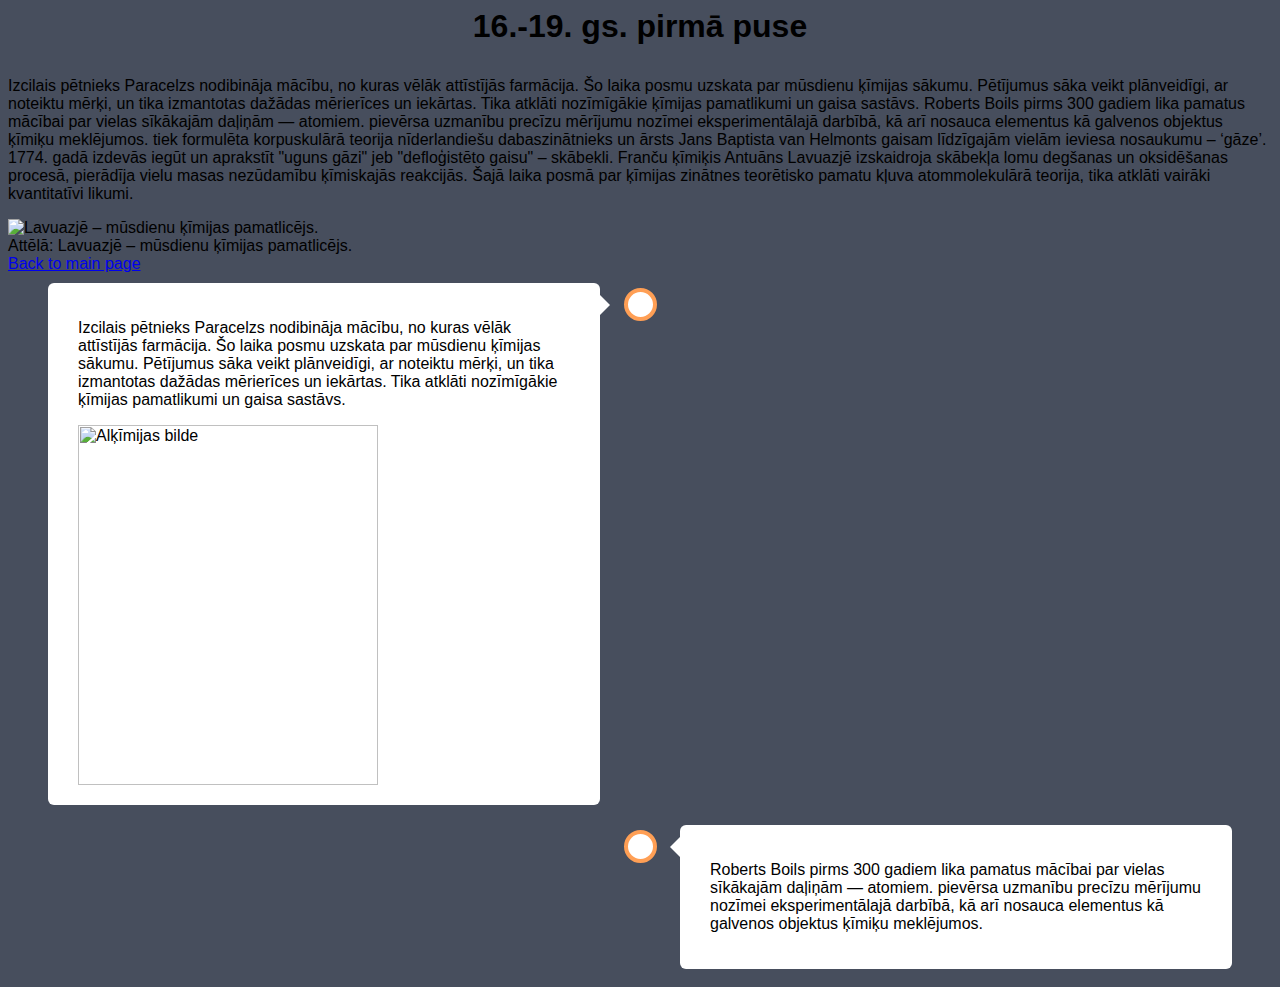
==== Page1.html @ 3df02d64 "Continued doing Homepage.html and began writing in Page1.html (work is required to make Page1.html r" ====
<head>
    <meta name="viewport" content="width=device-width, initial-scale=1.0">
    <style>
    * {
      box-sizing: border-box;
    }
    
    body {
      background-color: #474e5d;
      font-family: Helvetica, sans-serif;
    }
    
    /* The actual timeline (the vertical ruler) */
    .timeline {
      position: relative;
      max-width: 1200px;
      margin: 0 auto;
    }
    
    /* The actual timeline (the vertical ruler) */
    .timeline::after {
      content: '';
      position: absolute;
      width: 6px;
      background-color: white;
      top: 0;
      bottom: 0;
      left: 50%;
      margin-left: -3px;
    }
    
    /* Container around content */
    .container {
      padding: 10px 40px;
      position: relative;
      background-color: inherit;
      width: 50%;
    }
    
    /* The circles on the timeline */
    .container::after {
      content: '';
      position: absolute;
      width: 25px;
      height: 25px;
      right: -17px;
      background-color: white;
      border: 4px solid #FF9F55;
      top: 15px;
      border-radius: 50%;
      z-index: 1;
    }
    
    /* Place the container to the left */
    .left {
      left: 0;
    }
    
    /* Place the container to the right */
    .right {
      left: 50%;
    }
    
    /* Add arrows to the left container (pointing right) */
    .left::before {
      content: " ";
      height: 0;
      position: absolute;
      top: 22px;
      width: 0;
      z-index: 1;
      right: 30px;
      border: medium solid white;
      border-width: 10px 0 10px 10px;
      border-color: transparent transparent transparent white;
    }
    
    /* Add arrows to the right container (pointing left) */
    .right::before {
      content: " ";
      height: 0;
      position: absolute;
      top: 22px;
      width: 0;
      z-index: 1;
      left: 30px;
      border: medium solid white;
      border-width: 10px 10px 10px 0;
      border-color: transparent white transparent transparent;
    }
    
    /* Fix the circle for containers on the right side */
    .right::after {
      left: -16px;
    }
    
    /* The actual content */
    .content {
      padding: 20px 30px;
      background-color: white;
      position: relative;
      border-radius: 6px;
    }
    
    /* Media queries - Responsive timeline on screens less than 600px wide */
    @media screen and (max-width: 600px) {
      /* Place the timelime to the left */
      .timeline::after {
      left: 31px;
      }
      
      /* Full-width containers */
      .container {
      width: 100%;
      padding-left: 70px;
      padding-right: 25px;
      }
      
      /* Make sure that all arrows are pointing leftwards */
      .container::before {
      left: 60px;
      border: medium solid white;
      border-width: 10px 10px 10px 0;
      border-color: transparent white transparent transparent;
      }
    
      /* Make sure all circles are at the same spot */
      .left::after, .right::after {
      left: 15px;
      }
      
      /* Make all right containers behave like the left ones */
      .right {
      left: 0%;
      }
    }
    </style>
</head>
<body>
    <h1>
        <p style = "text-align:center">16.-19. gs. pirmā puse</p>
    </h1>
    <p>
        Izcilais pētnieks Paracelzs nodibināja mācību, no kuras vēlāk attīstījās farmācija. Šo laika posmu uzskata par mūsdienu ķīmijas sākumu. Pētījumus sāka veikt plānveidīgi, ar noteiktu mērķi, un tika izmantotas dažādas mērierīces un iekārtas. Tika atklāti nozīmīgākie ķīmijas pamatlikumi un gaisa sastāvs.
        Roberts Boils pirms 300 gadiem lika pamatus mācībai par vielas sīkākajām daļiņām — atomiem. pievērsa uzmanību precīzu mērījumu nozīmei eksperimentālajā darbībā, kā arī nosauca elementus kā galvenos objektus ķīmiķu meklējumos.
        tiek formulēta korpuskulārā teorija
        nīderlandiešu dabaszinātnieks un ārsts Jans Baptista van Helmonts gaisam līdzīgajām vielām ieviesa nosaukumu – ‘gāze’.
        1774. gadā izdevās iegūt un aprakstīt "uguns gāzi" jeb "defloģistēto gaisu" – skābekli.
        Franču ķīmiķis Antuāns Lavuazjē izskaidroja skābekļa lomu degšanas un oksidēšanas procesā, pierādīja vielu masas nezūdamību ķīmiskajās reakcijās. Šajā laika posmā par ķīmijas zinātnes teorētisko pamatu kļuva atommolekulārā teorija, tika atklāti vairāki kvantitatīvi likumi.
    </p>
    <img src="https://resources.cdn.uzdevumi.lv/1d538822-b7e2-41b8-9268-977f93be36aa/luvazj%C4%93.png" alt="Lavuazjē – mūsdienu ķīmijas pamatlicējs."> <br>
    <a> Attēlā: Lavuazjē – mūsdienu ķīmijas pamatlicējs.</a> <br>
    <a href="Homepage.html">Back to main page</a>

    <div class="container left">
        <div class="content">
            <p>Izcilais pētnieks Paracelzs nodibināja mācību, no kuras vēlāk attīstījās farmācija. Šo laika posmu uzskata par mūsdienu ķīmijas sākumu. Pētījumus sāka veikt plānveidīgi, ar noteiktu mērķi, un tika izmantotas dažādas mērierīces un iekārtas. Tika atklāti nozīmīgākie ķīmijas pamatlikumi un gaisa sastāvs.</p>
            <img src="https://upload.wikimedia.org/wikipedia/commons/c/c1/JosephWright-Alchemist-1.jpg" alt="Alķīmijas bilde" style="width:300px; height:360px"> <br>
        </div>
      </div>
      <div class="container right">
        <div class="content">
            <p>Roberts Boils pirms 300 gadiem lika pamatus mācībai par vielas sīkākajām daļiņām — atomiem. pievērsa uzmanību precīzu mērījumu nozīmei eksperimentālajā darbībā, kā arī nosauca elementus kā galvenos objektus ķīmiķu meklējumos.</p>
        </div>
      </div>
</body>
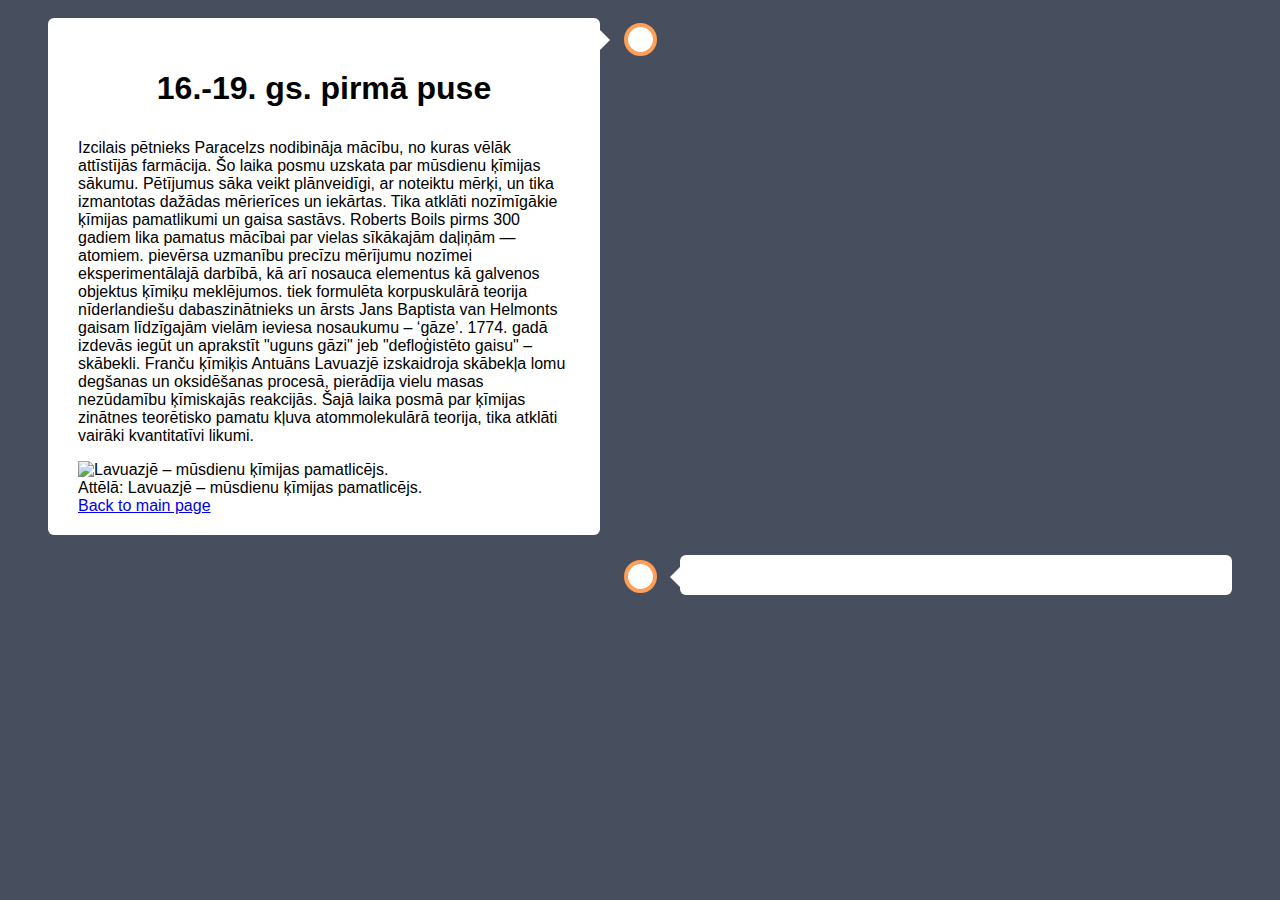
==== commit 44ee56e9: "Update Page1.html" ====
--- a/Page1.html
+++ b/Page1.html
@@ -1,166 +1,166 @@
 <head>
     <meta name="viewport" content="width=device-width, initial-scale=1.0">
     <style>
-    * {
-      box-sizing: border-box;
-    }
-    
-    body {
-      background-color: #474e5d;
-      font-family: Helvetica, sans-serif;
-    }
-    
-    /* The actual timeline (the vertical ruler) */
-    .timeline {
-      position: relative;
-      max-width: 1200px;
-      margin: 0 auto;
-    }
-    
-    /* The actual timeline (the vertical ruler) */
-    .timeline::after {
-      content: '';
-      position: absolute;
-      width: 6px;
-      background-color: white;
-      top: 0;
-      bottom: 0;
-      left: 50%;
-      margin-left: -3px;
-    }
-    
-    /* Container around content */
-    .container {
-      padding: 10px 40px;
-      position: relative;
-      background-color: inherit;
-      width: 50%;
-    }
-    
-    /* The circles on the timeline */
-    .container::after {
-      content: '';
-      position: absolute;
-      width: 25px;
-      height: 25px;
-      right: -17px;
-      background-color: white;
-      border: 4px solid #FF9F55;
-      top: 15px;
-      border-radius: 50%;
-      z-index: 1;
-    }
-    
-    /* Place the container to the left */
-    .left {
-      left: 0;
-    }
-    
-    /* Place the container to the right */
-    .right {
-      left: 50%;
-    }
-    
-    /* Add arrows to the left container (pointing right) */
-    .left::before {
-      content: " ";
-      height: 0;
-      position: absolute;
-      top: 22px;
-      width: 0;
-      z-index: 1;
-      right: 30px;
-      border: medium solid white;
-      border-width: 10px 0 10px 10px;
-      border-color: transparent transparent transparent white;
-    }
-    
-    /* Add arrows to the right container (pointing left) */
-    .right::before {
-      content: " ";
-      height: 0;
-      position: absolute;
-      top: 22px;
-      width: 0;
-      z-index: 1;
-      left: 30px;
-      border: medium solid white;
-      border-width: 10px 10px 10px 0;
-      border-color: transparent white transparent transparent;
-    }
-    
-    /* Fix the circle for containers on the right side */
-    .right::after {
-      left: -16px;
-    }
-    
-    /* The actual content */
-    .content {
-      padding: 20px 30px;
-      background-color: white;
-      position: relative;
-      border-radius: 6px;
-    }
-    
-    /* Media queries - Responsive timeline on screens less than 600px wide */
-    @media screen and (max-width: 600px) {
-      /* Place the timelime to the left */
-      .timeline::after {
-      left: 31px;
+      * {
+        box-sizing: border-box;
       }
       
-      /* Full-width containers */
-      .container {
-      width: 100%;
-      padding-left: 70px;
-      padding-right: 25px;
+      body {
+        background-color: #474e5d;
+        font-family: Helvetica, sans-serif;
       }
       
-      /* Make sure that all arrows are pointing leftwards */
-      .container::before {
-      left: 60px;
-      border: medium solid white;
-      border-width: 10px 10px 10px 0;
-      border-color: transparent white transparent transparent;
-      }
-    
-      /* Make sure all circles are at the same spot */
-      .left::after, .right::after {
-      left: 15px;
+      /* The actual timeline (the vertical ruler) */
+      .timeline {
+        position: relative;
+        max-width: 1200px;
+        margin: 0 auto;
       }
       
-      /* Make all right containers behave like the left ones */
+      /* The actual timeline (the vertical ruler) */
+      .timeline::after {
+        content: '';
+        position: absolute;
+        width: 6px;
+        background-color: white;
+        top: 0;
+        bottom: 0;
+        left: 50%;
+        margin-left: -3px;
+      }
+      
+      /* Container around content */
+      .container {
+        padding: 10px 40px;
+        position: relative;
+        background-color: inherit;
+        width: 50%;
+      }
+      
+      /* The circles on the timeline */
+      .container::after {
+        content: '';
+        position: absolute;
+        width: 25px;
+        height: 25px;
+        right: -17px;
+        background-color: white;
+        border: 4px solid #FF9F55;
+        top: 15px;
+        border-radius: 50%;
+        z-index: 1;
+      }
+      
+      /* Place the container to the left */
+      .left {
+        left: 0;
+      }
+      
+      /* Place the container to the right */
       .right {
-      left: 0%;
+        left: 50%;
       }
-    }
-    </style>
+      
+      /* Add arrows to the left container (pointing right) */
+      .left::before {
+        content: " ";
+        height: 0;
+        position: absolute;
+        top: 22px;
+        width: 0;
+        z-index: 1;
+        right: 30px;
+        border: medium solid white;
+        border-width: 10px 0 10px 10px;
+        border-color: transparent transparent transparent white;
+      }
+      
+      /* Add arrows to the right container (pointing left) */
+      .right::before {
+        content: " ";
+        height: 0;
+        position: absolute;
+        top: 22px;
+        width: 0;
+        z-index: 1;
+        left: 30px;
+        border: medium solid white;
+        border-width: 10px 10px 10px 0;
+        border-color: transparent white transparent transparent;
+      }
+      
+      /* Fix the circle for containers on the right side */
+      .right::after {
+        left: -16px;
+      }
+      
+      /* The actual content */
+      .content {
+        padding: 20px 30px;
+        background-color: white;
+        position: relative;
+        border-radius: 6px;
+      }
+      
+      /* Media queries - Responsive timeline on screens less than 600px wide */
+      @media screen and (max-width: 600px) {
+        /* Place the timelime to the left */
+        .timeline::after {
+        left: 31px;
+        }
+        
+        /* Full-width containers */
+        .container {
+        width: 100%;
+        padding-left: 70px;
+        padding-right: 25px;
+        }
+        
+        /* Make sure that all arrows are pointing leftwards */
+        .container::before {
+        left: 60px;
+        border: medium solid white;
+        border-width: 10px 10px 10px 0;
+        border-color: transparent white transparent transparent;
+        }
+      
+        /* Make sure all circles are at the same spot */
+        .left::after, .right::after {
+        left: 15px;
+        }
+        
+        /* Make all right containers behave like the left ones */
+        .right {
+        left: 0%;
+        }
+      }
+      </style>
 </head>
-<body>
-    <h1>
-        <p style = "text-align:center">16.-19. gs. pirmā puse</p>
-    </h1>
-    <p>
-        Izcilais pētnieks Paracelzs nodibināja mācību, no kuras vēlāk attīstījās farmācija. Šo laika posmu uzskata par mūsdienu ķīmijas sākumu. Pētījumus sāka veikt plānveidīgi, ar noteiktu mērķi, un tika izmantotas dažādas mērierīces un iekārtas. Tika atklāti nozīmīgākie ķīmijas pamatlikumi un gaisa sastāvs.
-        Roberts Boils pirms 300 gadiem lika pamatus mācībai par vielas sīkākajām daļiņām — atomiem. pievērsa uzmanību precīzu mērījumu nozīmei eksperimentālajā darbībā, kā arī nosauca elementus kā galvenos objektus ķīmiķu meklējumos.
-        tiek formulēta korpuskulārā teorija
-        nīderlandiešu dabaszinātnieks un ārsts Jans Baptista van Helmonts gaisam līdzīgajām vielām ieviesa nosaukumu – ‘gāze’.
-        1774. gadā izdevās iegūt un aprakstīt "uguns gāzi" jeb "defloģistēto gaisu" – skābekli.
-        Franču ķīmiķis Antuāns Lavuazjē izskaidroja skābekļa lomu degšanas un oksidēšanas procesā, pierādīja vielu masas nezūdamību ķīmiskajās reakcijās. Šajā laika posmā par ķīmijas zinātnes teorētisko pamatu kļuva atommolekulārā teorija, tika atklāti vairāki kvantitatīvi likumi.
-    </p>
-    <img src="https://resources.cdn.uzdevumi.lv/1d538822-b7e2-41b8-9268-977f93be36aa/luvazj%C4%93.png" alt="Lavuazjē – mūsdienu ķīmijas pamatlicējs."> <br>
-    <a> Attēlā: Lavuazjē – mūsdienu ķīmijas pamatlicējs.</a> <br>
-    <a href="Homepage.html">Back to main page</a>
+<body> 
 
     <div class="container left">
         <div class="content">
-            <p>Izcilais pētnieks Paracelzs nodibināja mācību, no kuras vēlāk attīstījās farmācija. Šo laika posmu uzskata par mūsdienu ķīmijas sākumu. Pētījumus sāka veikt plānveidīgi, ar noteiktu mērķi, un tika izmantotas dažādas mērierīces un iekārtas. Tika atklāti nozīmīgākie ķīmijas pamatlikumi un gaisa sastāvs.</p>
-            <img src="https://upload.wikimedia.org/wikipedia/commons/c/c1/JosephWright-Alchemist-1.jpg" alt="Alķīmijas bilde" style="width:300px; height:360px"> <br>
-        </div>
-      </div>
-      <div class="container right">
-        <div class="content">
-            <p>Roberts Boils pirms 300 gadiem lika pamatus mācībai par vielas sīkākajām daļiņām — atomiem. pievērsa uzmanību precīzu mērījumu nozīmei eksperimentālajā darbībā, kā arī nosauca elementus kā galvenos objektus ķīmiķu meklējumos.</p>
-        </div>
-      </div>
+            
+    <h1>
+      <p style = "text-align:center">16.-19. gs. pirmā puse</p>
+  </h1>
+  <p>
+      Izcilais pētnieks Paracelzs nodibināja mācību, no kuras vēlāk attīstījās farmācija. Šo laika posmu uzskata par mūsdienu ķīmijas sākumu. Pētījumus sāka veikt plānveidīgi, ar noteiktu mērķi, un tika izmantotas dažādas mērierīces un iekārtas. Tika atklāti nozīmīgākie ķīmijas pamatlikumi un gaisa sastāvs.
+      Roberts Boils pirms 300 gadiem lika pamatus mācībai par vielas sīkākajām daļiņām — atomiem. pievērsa uzmanību precīzu mērījumu nozīmei eksperimentālajā darbībā, kā arī nosauca elementus kā galvenos objektus ķīmiķu meklējumos.
+      tiek formulēta korpuskulārā teorija
+      nīderlandiešu dabaszinātnieks un ārsts Jans Baptista van Helmonts gaisam līdzīgajām vielām ieviesa nosaukumu – ‘gāze’.
+      1774. gadā izdevās iegūt un aprakstīt "uguns gāzi" jeb "defloģistēto gaisu" – skābekli.
+      Franču ķīmiķis Antuāns Lavuazjē izskaidroja skābekļa lomu degšanas un oksidēšanas procesā, pierādīja vielu masas nezūdamību ķīmiskajās reakcijās. Šajā laika posmā par ķīmijas zinātnes teorētisko pamatu kļuva atommolekulārā teorija, tika atklāti vairāki kvantitatīvi likumi.
+  </p>
+  <img src="https://resources.cdn.uzdevumi.lv/1d538822-b7e2-41b8-9268-977f93be36aa/luvazj%C4%93.png" alt="Lavuazjē – mūsdienu ķīmijas pamatlicējs."> <br>
+  <a> Attēlā: Lavuazjē – mūsdienu ķīmijas pamatlicējs.</a> <br>
+  <a href="Homepage.html">Back to main page</a>
+
+  </div>
+  </div>
+  <div class="container right">
+    <div class="content">
+        
+  </div>
+</div>
 </body>
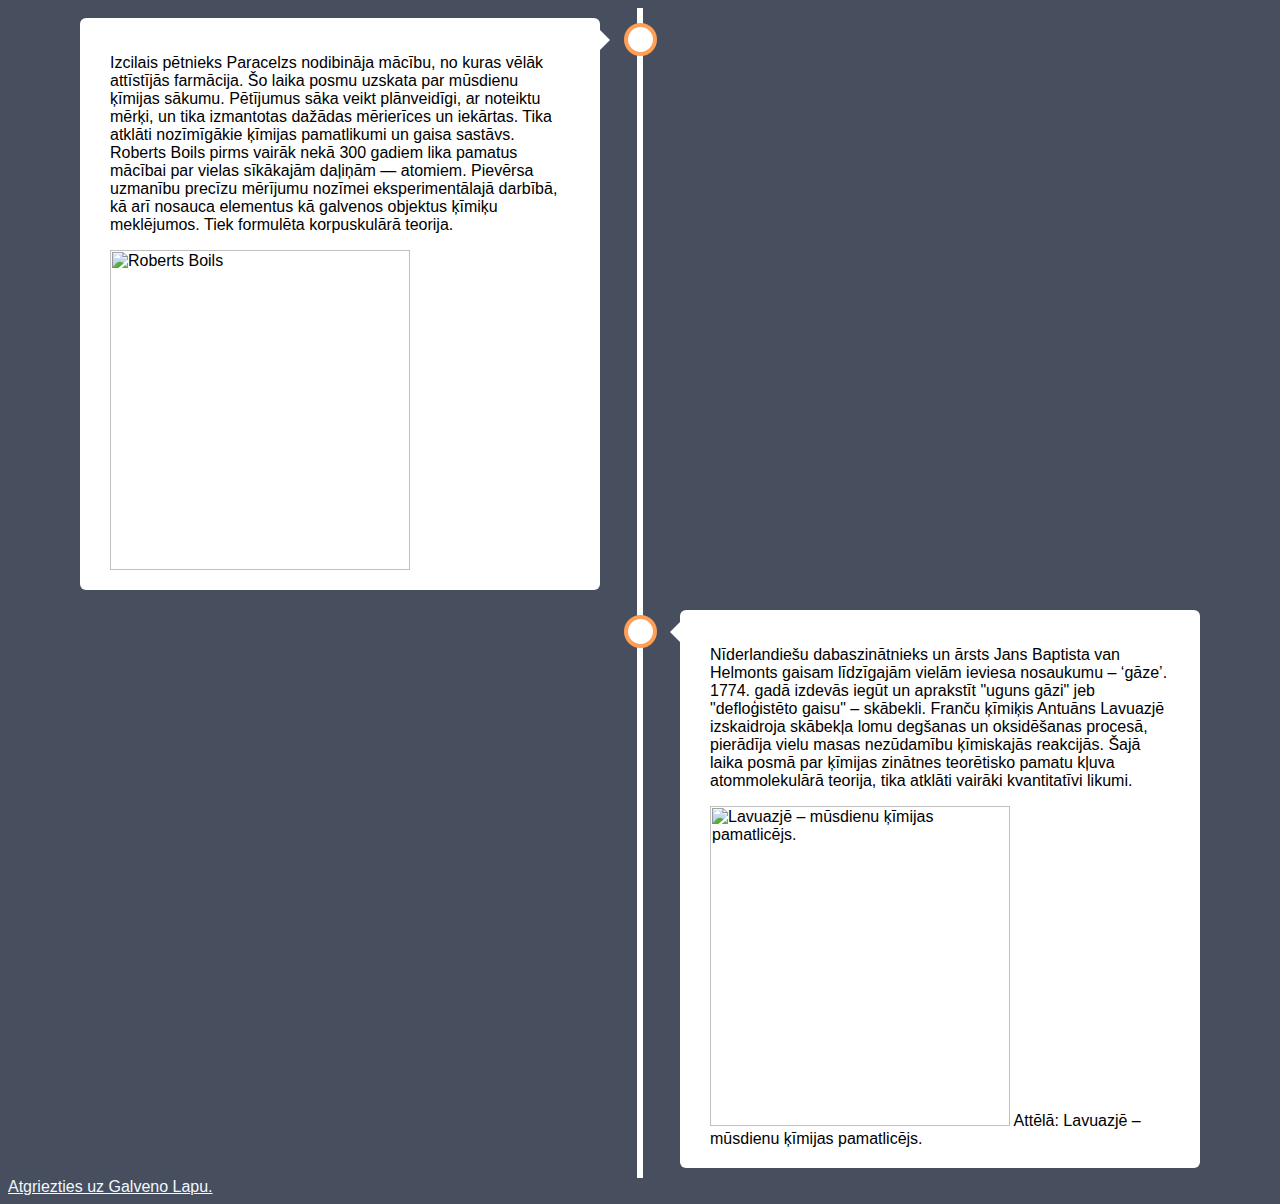
==== commit 1c18fcdc: "Finished all." ====
--- a/Page1.html
+++ b/Page1.html
@@ -10,14 +10,14 @@
         font-family: Helvetica, sans-serif;
       }
       
-      /* The actual timeline (the vertical ruler) */
+      
       .timeline {
         position: relative;
         max-width: 1200px;
         margin: 0 auto;
       }
       
-      /* The actual timeline (the vertical ruler) */
+      
       .timeline::after {
         content: '';
         position: absolute;
@@ -29,7 +29,7 @@
         margin-left: -3px;
       }
       
-      /* Container around content */
+      
       .container {
         padding: 10px 40px;
         position: relative;
@@ -37,7 +37,7 @@
         width: 50%;
       }
       
-      /* The circles on the timeline */
+      
       .container::after {
         content: '';
         position: absolute;
@@ -51,17 +51,17 @@
         z-index: 1;
       }
       
-      /* Place the container to the left */
+      
       .left {
         left: 0;
       }
       
-      /* Place the container to the right */
+      
       .right {
         left: 50%;
       }
       
-      /* Add arrows to the left container (pointing right) */
+      
       .left::before {
         content: " ";
         height: 0;
@@ -75,7 +75,7 @@
         border-color: transparent transparent transparent white;
       }
       
-      /* Add arrows to the right container (pointing left) */
+      
       .right::before {
         content: " ";
         height: 0;
@@ -89,12 +89,12 @@
         border-color: transparent white transparent transparent;
       }
       
-      /* Fix the circle for containers on the right side */
+     
       .right::after {
         left: -16px;
       }
       
-      /* The actual content */
+    
       .content {
         padding: 20px 30px;
         background-color: white;
@@ -102,21 +102,21 @@
         border-radius: 6px;
       }
       
-      /* Media queries - Responsive timeline on screens less than 600px wide */
+     
       @media screen and (max-width: 600px) {
-        /* Place the timelime to the left */
+     
         .timeline::after {
         left: 31px;
         }
         
-        /* Full-width containers */
+        
         .container {
         width: 100%;
         padding-left: 70px;
         padding-right: 25px;
         }
         
-        /* Make sure that all arrows are pointing leftwards */
+        
         .container::before {
         left: 60px;
         border: medium solid white;
@@ -124,12 +124,12 @@
         border-color: transparent white transparent transparent;
         }
       
-        /* Make sure all circles are at the same spot */
+       
         .left::after, .right::after {
         left: 15px;
         }
         
-        /* Make all right containers behave like the left ones */
+        
         .right {
         left: 0%;
         }
@@ -137,30 +137,27 @@
       </style>
 </head>
 <body> 
-
+  <div class="timeline">
     <div class="container left">
         <div class="content">
-            
-    <h1>
-      <p style = "text-align:center">16.-19. gs. pirmā puse</p>
-  </h1>
   <p>
       Izcilais pētnieks Paracelzs nodibināja mācību, no kuras vēlāk attīstījās farmācija. Šo laika posmu uzskata par mūsdienu ķīmijas sākumu. Pētījumus sāka veikt plānveidīgi, ar noteiktu mērķi, un tika izmantotas dažādas mērierīces un iekārtas. Tika atklāti nozīmīgākie ķīmijas pamatlikumi un gaisa sastāvs.
-      Roberts Boils pirms 300 gadiem lika pamatus mācībai par vielas sīkākajām daļiņām — atomiem. pievērsa uzmanību precīzu mērījumu nozīmei eksperimentālajā darbībā, kā arī nosauca elementus kā galvenos objektus ķīmiķu meklējumos.
-      tiek formulēta korpuskulārā teorija
-      nīderlandiešu dabaszinātnieks un ārsts Jans Baptista van Helmonts gaisam līdzīgajām vielām ieviesa nosaukumu – ‘gāze’.
-      1774. gadā izdevās iegūt un aprakstīt "uguns gāzi" jeb "defloģistēto gaisu" – skābekli.
-      Franču ķīmiķis Antuāns Lavuazjē izskaidroja skābekļa lomu degšanas un oksidēšanas procesā, pierādīja vielu masas nezūdamību ķīmiskajās reakcijās. Šajā laika posmā par ķīmijas zinātnes teorētisko pamatu kļuva atommolekulārā teorija, tika atklāti vairāki kvantitatīvi likumi.
+      Roberts Boils pirms vairāk nekā 300 gadiem lika pamatus mācībai par vielas sīkākajām daļiņām — atomiem. Pievērsa uzmanību precīzu mērījumu nozīmei eksperimentālajā darbībā, kā arī nosauca elementus kā galvenos objektus ķīmiķu meklējumos.
+      Tiek formulēta korpuskulārā teorija.
   </p>
-  <img src="https://resources.cdn.uzdevumi.lv/1d538822-b7e2-41b8-9268-977f93be36aa/luvazj%C4%93.png" alt="Lavuazjē – mūsdienu ķīmijas pamatlicējs."> <br>
-  <a> Attēlā: Lavuazjē – mūsdienu ķīmijas pamatlicējs.</a> <br>
-  <a href="Homepage.html">Back to main page</a>
-
+  <img src="https://upload.wikimedia.org/wikipedia/commons/a/a3/The_Shannon_Portrait_of_the_Hon_Robert_Boyle.jpg" alt="Roberts Boils" style= "width: 300px; height: 320px;">
   </div>
   </div>
   <div class="container right">
     <div class="content">
-        
+      <p>
+        Nīderlandiešu dabaszinātnieks un ārsts Jans Baptista van Helmonts gaisam līdzīgajām vielām ieviesa nosaukumu – ‘gāze’.
+        1774. gadā izdevās iegūt un aprakstīt "uguns gāzi" jeb "defloģistēto gaisu" – skābekli.
+        Franču ķīmiķis Antuāns Lavuazjē izskaidroja skābekļa lomu degšanas un oksidēšanas procesā, pierādīja vielu masas nezūdamību ķīmiskajās reakcijās. Šajā laika posmā par ķīmijas zinātnes teorētisko pamatu kļuva atommolekulārā teorija, tika atklāti vairāki kvantitatīvi likumi.
+    </p>
+    <img src="https://wikiless.org/media/wikipedia/commons/8/85/David_-_Portrait_of_Monsieur_Lavoisier_%28cropped%29.jpg" alt="Lavuazjē – mūsdienu ķīmijas pamatlicējs." style= "width: 300px; height: 320px;">
+    <a> Attēlā: Lavuazjē – mūsdienu ķīmijas pamatlicējs.</a>
+  </div></div>
   </div>
-</div>
+  <a href="index.html" style="color: aliceblue;">Atgriezties uz Galveno Lapu.</a>
 </body>
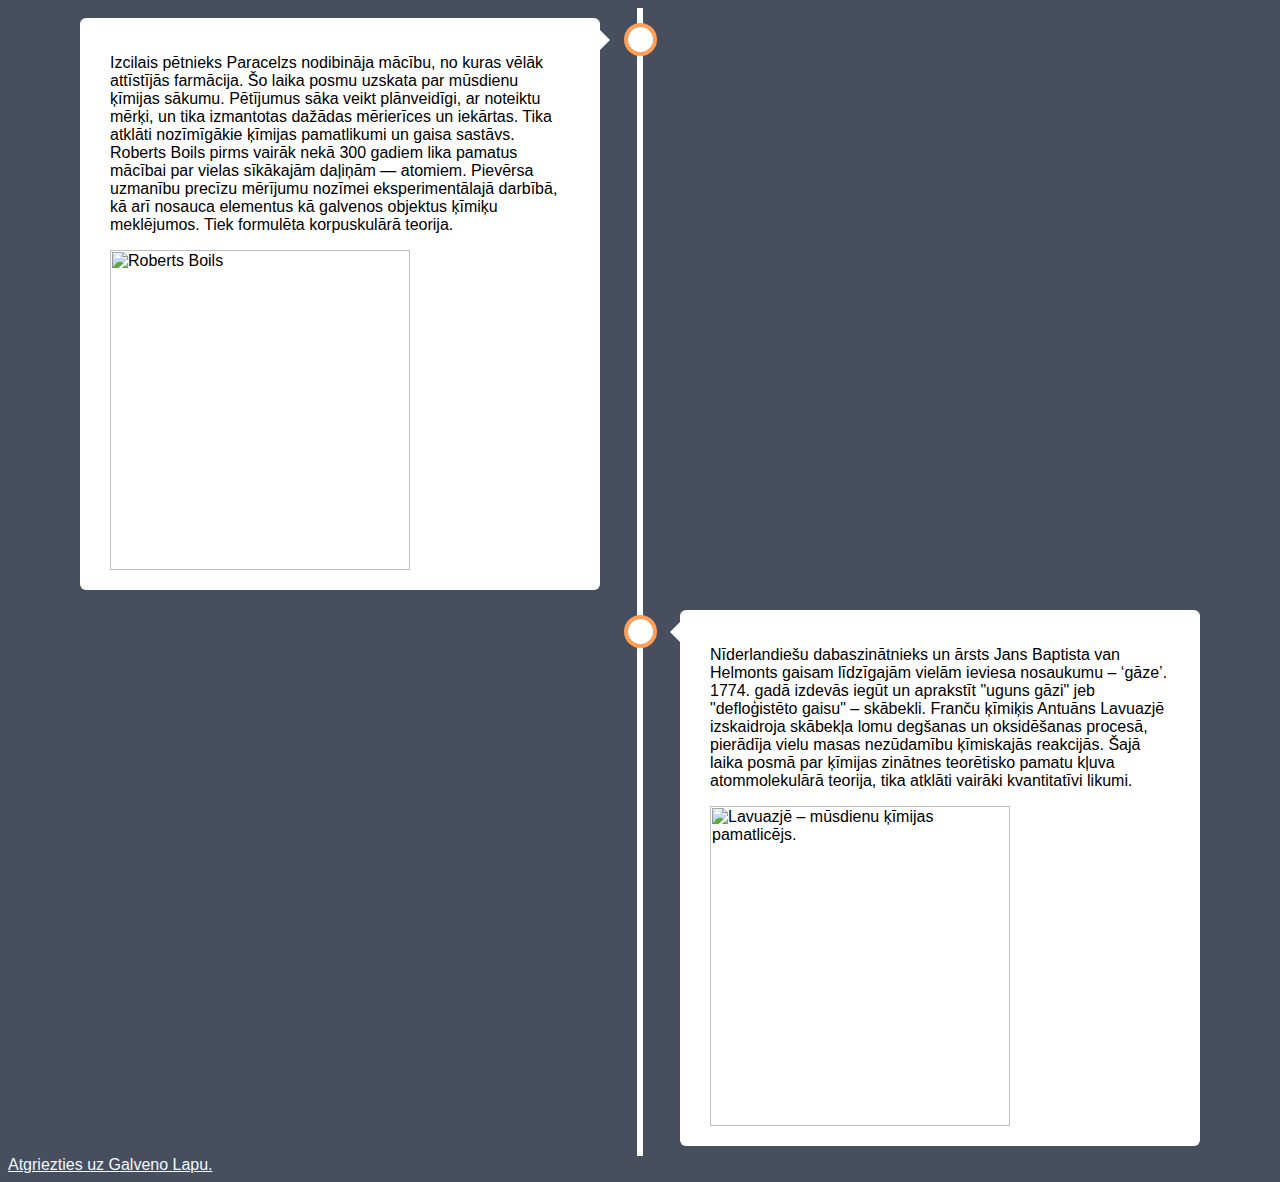
==== commit 02f310bc: "Update Page1.html" ====
--- a/Page1.html
+++ b/Page1.html
@@ -156,7 +156,6 @@
         Franču ķīmiķis Antuāns Lavuazjē izskaidroja skābekļa lomu degšanas un oksidēšanas procesā, pierādīja vielu masas nezūdamību ķīmiskajās reakcijās. Šajā laika posmā par ķīmijas zinātnes teorētisko pamatu kļuva atommolekulārā teorija, tika atklāti vairāki kvantitatīvi likumi.
     </p>
     <img src="https://wikiless.org/media/wikipedia/commons/8/85/David_-_Portrait_of_Monsieur_Lavoisier_%28cropped%29.jpg" alt="Lavuazjē – mūsdienu ķīmijas pamatlicējs." style= "width: 300px; height: 320px;">
-    <a> Attēlā: Lavuazjē – mūsdienu ķīmijas pamatlicējs.</a>
   </div></div>
   </div>
   <a href="index.html" style="color: aliceblue;">Atgriezties uz Galveno Lapu.</a>
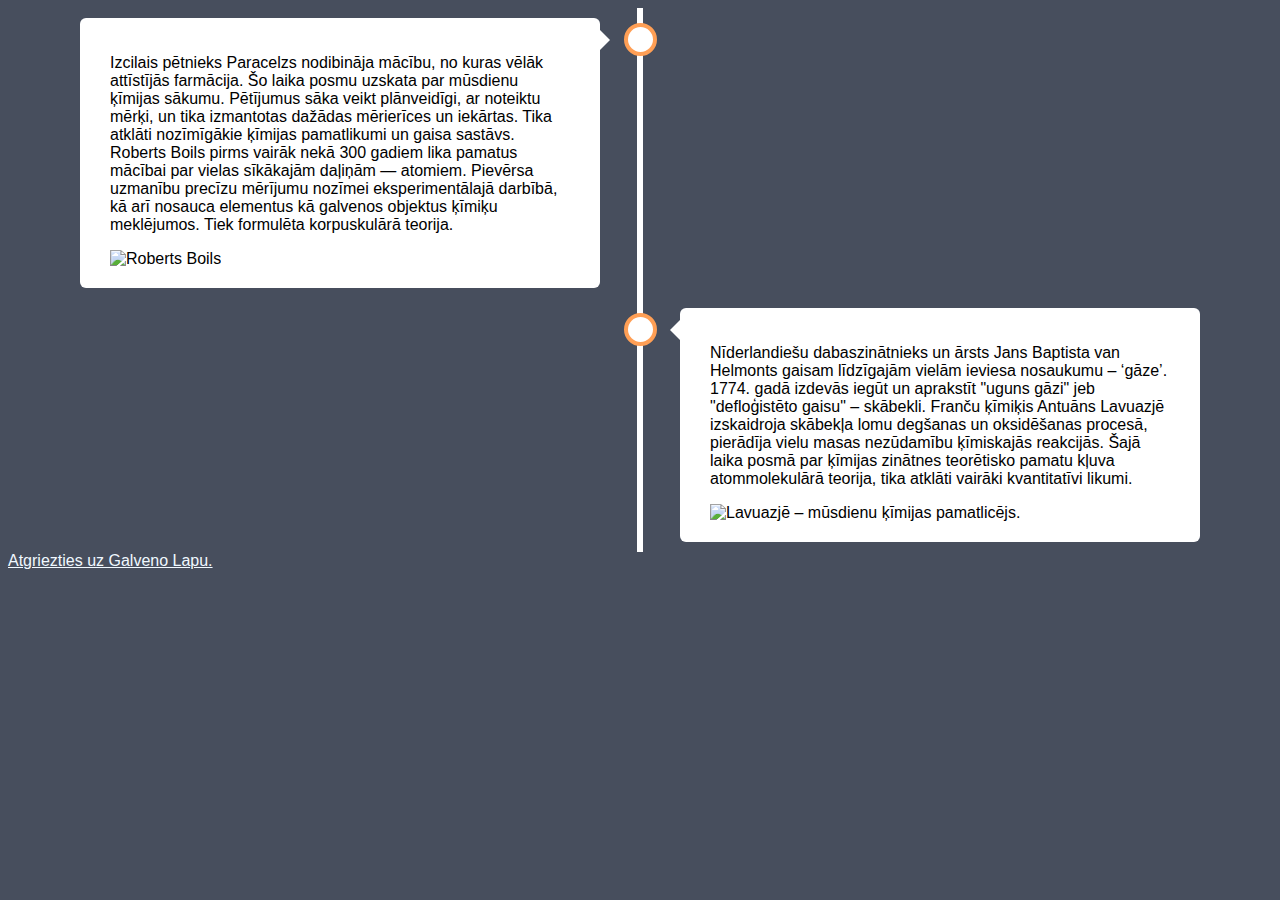
==== commit 163c36e6: "Making it perfect" ====
--- a/Page1.html
+++ b/Page1.html
@@ -1,162 +1,29 @@
 <head>
-    <meta name="viewport" content="width=device-width, initial-scale=1.0">
-    <style>
-      * {
-        box-sizing: border-box;
-      }
-      
-      body {
-        background-color: #474e5d;
-        font-family: Helvetica, sans-serif;
-      }
-      
-      
-      .timeline {
-        position: relative;
-        max-width: 1200px;
-        margin: 0 auto;
-      }
-      
-      
-      .timeline::after {
-        content: '';
-        position: absolute;
-        width: 6px;
-        background-color: white;
-        top: 0;
-        bottom: 0;
-        left: 50%;
-        margin-left: -3px;
-      }
-      
-      
-      .container {
-        padding: 10px 40px;
-        position: relative;
-        background-color: inherit;
-        width: 50%;
-      }
-      
-      
-      .container::after {
-        content: '';
-        position: absolute;
-        width: 25px;
-        height: 25px;
-        right: -17px;
-        background-color: white;
-        border: 4px solid #FF9F55;
-        top: 15px;
-        border-radius: 50%;
-        z-index: 1;
-      }
-      
-      
-      .left {
-        left: 0;
-      }
-      
-      
-      .right {
-        left: 50%;
-      }
-      
-      
-      .left::before {
-        content: " ";
-        height: 0;
-        position: absolute;
-        top: 22px;
-        width: 0;
-        z-index: 1;
-        right: 30px;
-        border: medium solid white;
-        border-width: 10px 0 10px 10px;
-        border-color: transparent transparent transparent white;
-      }
-      
-      
-      .right::before {
-        content: " ";
-        height: 0;
-        position: absolute;
-        top: 22px;
-        width: 0;
-        z-index: 1;
-        left: 30px;
-        border: medium solid white;
-        border-width: 10px 10px 10px 0;
-        border-color: transparent white transparent transparent;
-      }
-      
-     
-      .right::after {
-        left: -16px;
-      }
-      
-    
-      .content {
-        padding: 20px 30px;
-        background-color: white;
-        position: relative;
-        border-radius: 6px;
-      }
-      
-     
-      @media screen and (max-width: 600px) {
-     
-        .timeline::after {
-        left: 31px;
-        }
-        
-        
-        .container {
-        width: 100%;
-        padding-left: 70px;
-        padding-right: 25px;
-        }
-        
-        
-        .container::before {
-        left: 60px;
-        border: medium solid white;
-        border-width: 10px 10px 10px 0;
-        border-color: transparent white transparent transparent;
-        }
-      
-       
-        .left::after, .right::after {
-        left: 15px;
-        }
-        
-        
-        .right {
-        left: 0%;
-        }
-      }
-      </style>
+  <meta name="viewport" content="width=device-width, initial-scale=1.0">
+  <link rel="stylesheet" href="styles.css" />
 </head>
 <body> 
   <div class="timeline">
     <div class="container left">
-        <div class="content">
-  <p>
-      Izcilais pētnieks Paracelzs nodibināja mācību, no kuras vēlāk attīstījās farmācija. Šo laika posmu uzskata par mūsdienu ķīmijas sākumu. Pētījumus sāka veikt plānveidīgi, ar noteiktu mērķi, un tika izmantotas dažādas mērierīces un iekārtas. Tika atklāti nozīmīgākie ķīmijas pamatlikumi un gaisa sastāvs.
-      Roberts Boils pirms vairāk nekā 300 gadiem lika pamatus mācībai par vielas sīkākajām daļiņām — atomiem. Pievērsa uzmanību precīzu mērījumu nozīmei eksperimentālajā darbībā, kā arī nosauca elementus kā galvenos objektus ķīmiķu meklējumos.
-      Tiek formulēta korpuskulārā teorija.
-  </p>
-  <img src="https://upload.wikimedia.org/wikipedia/commons/a/a3/The_Shannon_Portrait_of_the_Hon_Robert_Boyle.jpg" alt="Roberts Boils" style= "width: 300px; height: 320px;">
-  </div>
-  </div>
-  <div class="container right">
-    <div class="content">
-      <p>
-        Nīderlandiešu dabaszinātnieks un ārsts Jans Baptista van Helmonts gaisam līdzīgajām vielām ieviesa nosaukumu – ‘gāze’.
-        1774. gadā izdevās iegūt un aprakstīt "uguns gāzi" jeb "defloģistēto gaisu" – skābekli.
-        Franču ķīmiķis Antuāns Lavuazjē izskaidroja skābekļa lomu degšanas un oksidēšanas procesā, pierādīja vielu masas nezūdamību ķīmiskajās reakcijās. Šajā laika posmā par ķīmijas zinātnes teorētisko pamatu kļuva atommolekulārā teorija, tika atklāti vairāki kvantitatīvi likumi.
-    </p>
-    <img src="https://wikiless.org/media/wikipedia/commons/8/85/David_-_Portrait_of_Monsieur_Lavoisier_%28cropped%29.jpg" alt="Lavuazjē – mūsdienu ķīmijas pamatlicējs." style= "width: 300px; height: 320px;">
-  </div></div>
+      <div class="content">
+        <p>
+          Izcilais pētnieks Paracelzs nodibināja mācību, no kuras vēlāk attīstījās farmācija. Šo laika posmu uzskata par mūsdienu ķīmijas sākumu. Pētījumus sāka veikt plānveidīgi, ar noteiktu mērķi, un tika izmantotas dažādas mērierīces un iekārtas. Tika atklāti nozīmīgākie ķīmijas pamatlikumi un gaisa sastāvs.
+          Roberts Boils pirms vairāk nekā 300 gadiem lika pamatus mācībai par vielas sīkākajām daļiņām — atomiem. Pievērsa uzmanību precīzu mērījumu nozīmei eksperimentālajā darbībā, kā arī nosauca elementus kā galvenos objektus ķīmiķu meklējumos.
+          Tiek formulēta korpuskulārā teorija.
+        </p>
+        <img src="https://upload.wikimedia.org/wikipedia/commons/a/a3/The_Shannon_Portrait_of_the_Hon_Robert_Boyle.jpg" alt="Roberts Boils">
+      </div>
+    </div>
+    <div class="container right">
+      <div class="content">
+        <p>
+          Nīderlandiešu dabaszinātnieks un ārsts Jans Baptista van Helmonts gaisam līdzīgajām vielām ieviesa nosaukumu – ‘gāze’.
+          1774. gadā izdevās iegūt un aprakstīt "uguns gāzi" jeb "defloģistēto gaisu" – skābekli.
+          Franču ķīmiķis Antuāns Lavuazjē izskaidroja skābekļa lomu degšanas un oksidēšanas procesā, pierādīja vielu masas nezūdamību ķīmiskajās reakcijās. Šajā laika posmā par ķīmijas zinātnes teorētisko pamatu kļuva atommolekulārā teorija, tika atklāti vairāki kvantitatīvi likumi.
+        </p>
+        <img src="https://wikiless.org/media/wikipedia/commons/8/85/David_-_Portrait_of_Monsieur_Lavoisier_%28cropped%29.jpg" alt="Lavuazjē – mūsdienu ķīmijas pamatlicējs.">
+      </div>
+    </div>
   </div>
   <a href="index.html" style="color: aliceblue;">Atgriezties uz Galveno Lapu.</a>
 </body>
--- a/styles.css
+++ b/styles.css
@@ -0,0 +1,132 @@
+* {
+    box-sizing: border-box;
+  }
+  
+body {
+  background-color: #474e5d;
+  font-family: Helvetica, sans-serif;
+}
+  
+  .timeline {
+    position: relative;
+    max-width: 1200px;
+    margin: 0 auto;
+  }
+  
+  
+  .timeline::after {
+    content: '';
+    position: absolute;
+    width: 6px;
+    background-color: white;
+    top: 0;
+    bottom: 0;
+    left: 50%;
+    margin-left: -3px;
+  }
+  
+  
+  .container {
+    padding: 10px 40px;
+    position: relative;
+    background-color: inherit;
+    width: 50%;
+  }
+  
+  
+  .container::after {
+    content: '';
+    position: absolute;
+    width: 25px;
+    height: 25px;
+    right: -17px;
+    background-color: white;
+    border: 4px solid #FF9F55;
+    top: 15px;
+    border-radius: 50%;
+    z-index: 1;
+  }
+  
+  
+  .left {
+    left: 0;
+  }
+  
+  
+  .right {
+    left: 50%;
+  }
+  
+  
+  .left::before {
+    content: " ";
+    height: 0;
+    position: absolute;
+    top: 22px;
+    width: 0;
+    z-index: 1;
+    right: 30px;
+    border: medium solid white;
+    border-width: 10px 0 10px 10px;
+    border-color: transparent transparent transparent white;
+  }
+  
+  
+  .right::before {
+    content: " ";
+    height: 0;
+    position: absolute;
+    top: 22px;
+    width: 0;
+    z-index: 1;
+    left: 30px;
+    border: medium solid white;
+    border-width: 10px 10px 10px 0;
+    border-color: transparent white transparent transparent;
+  }
+  
+ 
+  .right::after {
+    left: -16px;
+  }
+
+  .content {
+    padding: 20px 30px;
+    background-color: white;
+    position: relative;
+    border-radius: 6px;
+  }
+
+  .content img {
+    max-width: 100%;
+    height: auto;
+  }
+ 
+  @media screen and (max-width: 600px) {
+ 
+    .timeline::after {
+      left: 31px;
+    }
+    
+    .container {
+      width: 100%;
+      padding-left: 70px;
+      padding-right: 25px;
+    }
+
+    .container::before {
+      left: 60px;
+      border: medium solid white;
+      border-width: 10px 10px 10px 0;
+      border-color: transparent white transparent transparent;
+    }
+     
+    .left::after, .right::after {
+      left: 15px;
+    }
+    
+    
+    .right {
+      left: 0%;
+    }
+  }